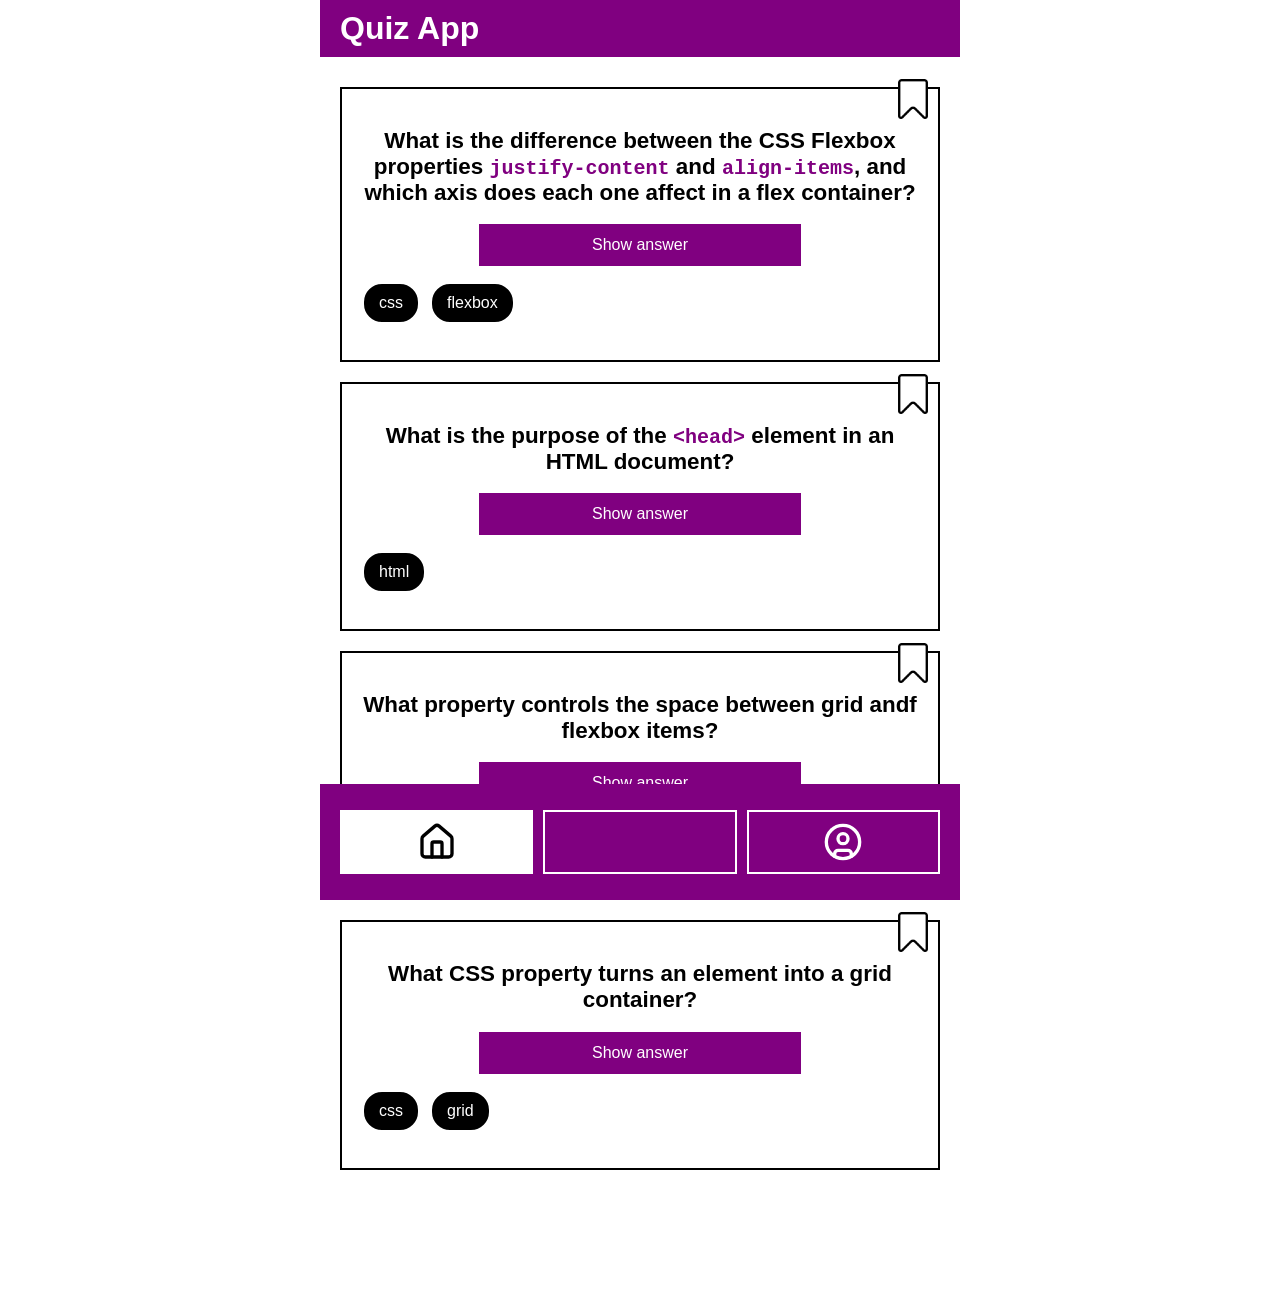
==== index.html @ 061607c3 "added question-card" ====
<!doctype html>
<html lang="en">
  <head>
    <meta charset="UTF-8" />
    <meta name="viewport" content="width=device-width, initial-scale=1.0" />
    <title>Quiz App</title>
    <link rel="stylesheet" href="./css/styles.css" />
  </head>
  <body>
    <header><h1>Quiz App</h1></header>
    <main>
      <section class="question-card">
        <h2 class="question-card__question">
          What is the difference between the CSS Flexbox properties
          <code>justify-content</code> and <code>align-items</code>, and which
          axis does each one affect in a flex container?
        </h2>
        <div class="question-card__answer" hidden>
          <p>
            <code>justify-content</code> aligns flex items along the
            <strong>main axis</strong>.<br /><code>align-items</code> aligns
            flex items along the <strong>cross axis</strong>.
          </p>
        </div>
        <label class="question-card__toggle-answer-label"
          ><span class="question-card-show-label">Show answer</span
          ><span class="question-card-hide-label" hidden>Hide answer</span>
          <input
            class="question-card__toggle-answer-checkbox"
            type="checkbox"
            value="1"
        /></label>

        <label class="question-card__bookmark"
          ><span class="question-card__bookmark-icon"></span>
          <input
            class="question-card__bookmark-checkbox"
            type="checkbox"
            value="1"
        /></label>

        <ul class="question-card__categories">
          <li class="question-card__category">css</li>
          <li class="question-card__category">flexbox</li>
        </ul>
      </section>
      <section class="question-card">
        <h2 class="question-card__question">
          What is the purpose of the <code>&lt;head&gt;</code> element in an
          HTML document?
        </h2>
        <div class="question-card__answer" hidden>
          <p>
            The <code>&lt;head&gt;</code> element contains
            <strong>metadata about the webpage</strong>, such as the page title,
            links to CSS files, character encoding, and other information that
            is <strong>not displayed directly on the page</strong>.
          </p>
        </div>
        <label class="question-card__toggle-answer-label"
          ><span class="question-card-show-label">Show answer</span
          ><span class="question-card-hide-label" hidden>Hide answer</span>
          <input
            class="question-card__toggle-answer-checkbox"
            type="checkbox"
            value="1"
        /></label>

        <label class="question-card__bookmark"
          ><span class="question-card__bookmark-icon"></span>
          <input
            class="question-card__bookmark-checkbox"
            type="checkbox"
            value="1"
        /></label>

        <ul class="question-card__categories">
          <li class="question-card__category">html</li>
        </ul>
      </section>
      <section class="question-card">
        <h2 class="question-card__question">
          What property controls the space between grid andf flexbox items?
        </h2>
        <div class="question-card__answer" hidden>
          <p>
            <code>gap</code> (or <code>row-gap</code> and
            <code>column-gap</code>).
          </p>
        </div>
        <label class="question-card__toggle-answer-label"
          ><span class="question-card-show-label">Show answer</span
          ><span class="question-card-hide-label" hidden>Hide answer</span>
          <input
            class="question-card__toggle-answer-checkbox"
            type="checkbox"
            value="1"
        /></label>

        <label class="question-card__bookmark"
          ><span class="question-card__bookmark-icon"></span>
          <input
            class="question-card__bookmark-checkbox"
            type="checkbox"
            value="1"
        /></label>

        <ul class="question-card__categories">
          <li class="question-card__category">css</li>
          <li class="question-card__category">grid</li>
          <li class="question-card__category">flexbox</li>
        </ul>
      </section>
      <section class="question-card">
        <h2 class="question-card__question">
          What CSS property turns an element into a grid container?
        </h2>
        <div class="question-card__answer" hidden>
          <p>
            <code>display: grid;</code>
          </p>
        </div>
        <label class="question-card__toggle-answer-label"
          ><span class="question-card-show-label">Show answer</span
          ><span class="question-card-hide-label" hidden>Hide answer</span>
          <input
            class="question-card__toggle-answer-checkbox"
            type="checkbox"
            value="1"
        /></label>

        <label class="question-card__bookmark"
          ><span class="question-card__bookmark-icon"></span>
          <input
            class="question-card__bookmark-checkbox"
            type="checkbox"
            value="1"
        /></label>

        <ul class="question-card__categories">
          <li class="question-card__category">css</li>
          <li class="question-card__category">grid</li>
        </ul>
      </section>
    </main>
    <footer>
      <ul class="navbar">
        <li class="navbar__element navbar__element--active">
          <a href="index.html" class="navbar__element-link"
            ><span
              class="navbar__element-icon navbar__element-icon--home"
            ></span
          ></a>
        </li>
        <li class="navbar__element">
          <a href="bookmark.html" class="navbar__element-link"
            ><span
              class="navbar__element-icon navbar__element-icon--bookmark"
            ></span
          ></a>
        </li>
        <li class="navbar__element">
          <a href="profile.html" class="navbar__element-link"
            ><span
              class="navbar__element-icon navbar__element-icon--profile"
            ></span
          ></a>
        </li>
      </ul>
    </footer>
  </body>
</html>
---- css/styles.css ----
@import "./global.css";
@import "./components/navbar.css";
@import "./components/question-card.css";
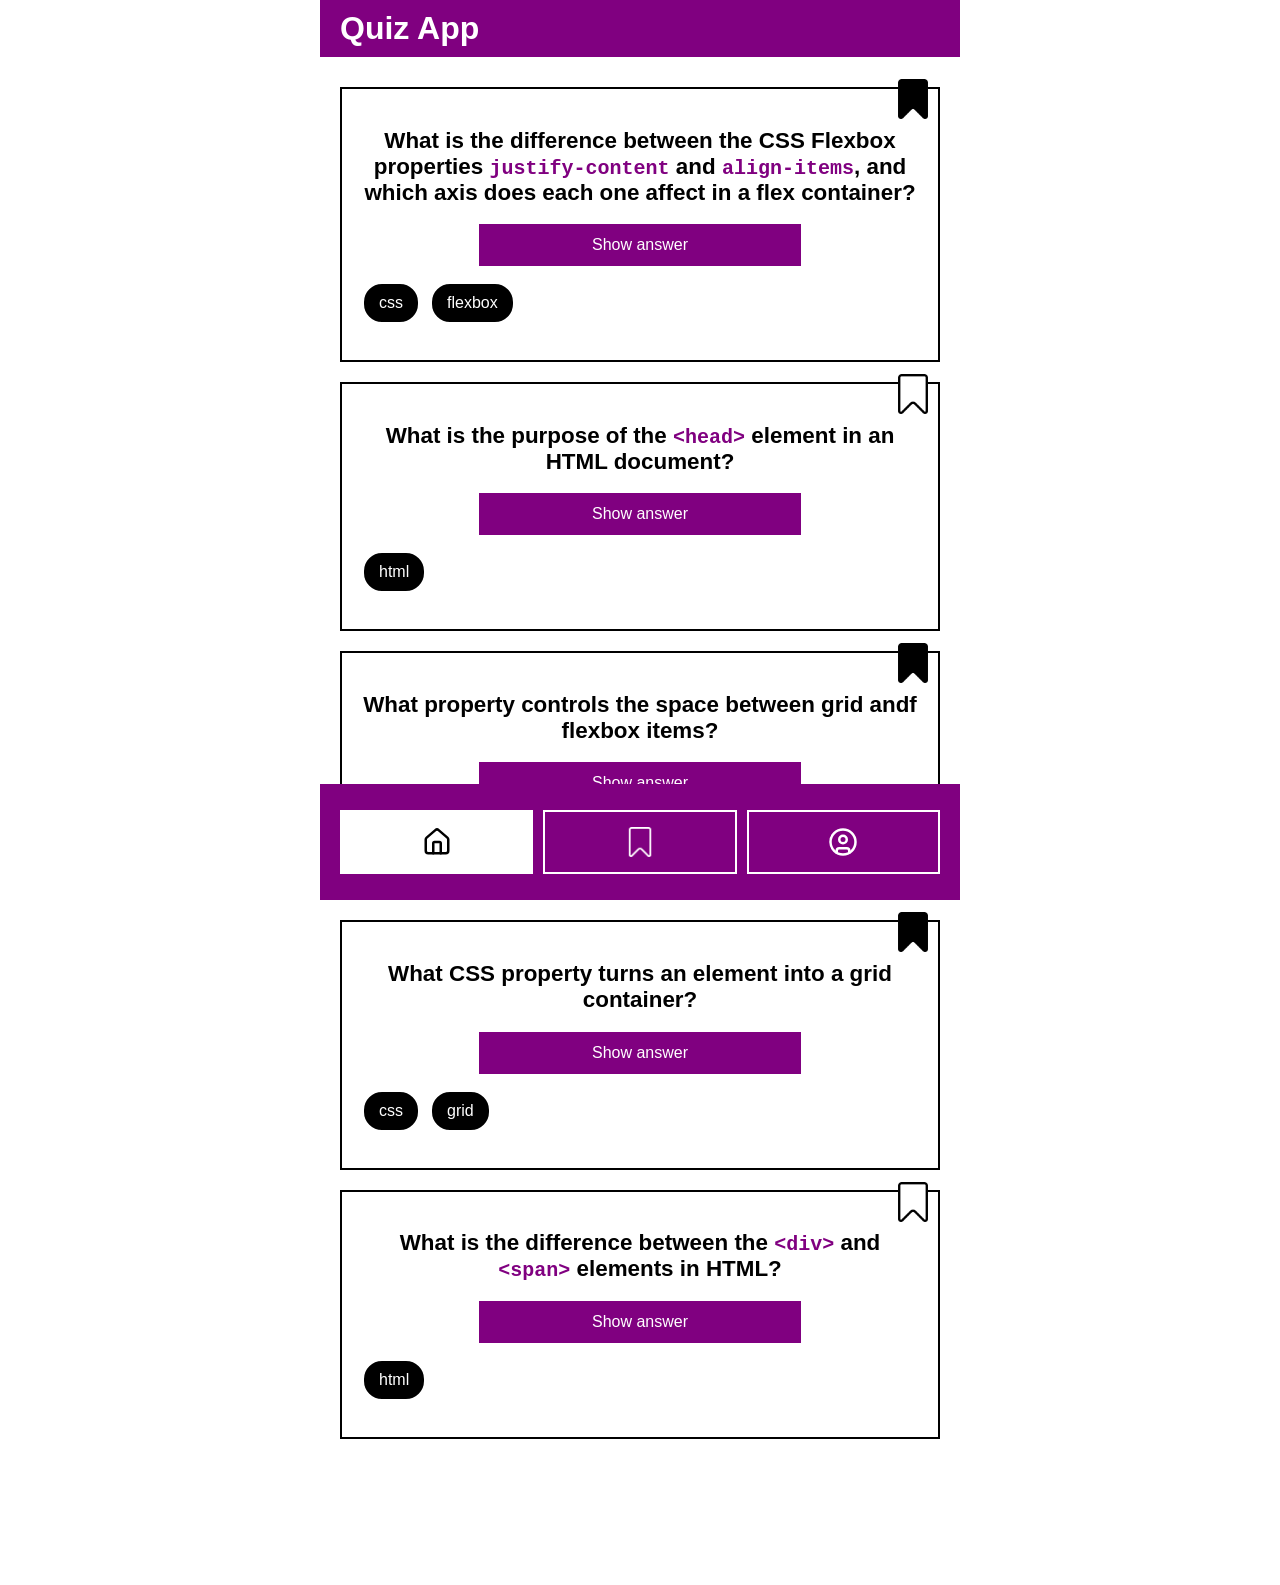
==== commit 74c0e13a: "added bookmarks page" ====
--- a/index.html
+++ b/index.html
@@ -37,6 +37,7 @@
             class="question-card__bookmark-checkbox"
             type="checkbox"
             value="1"
+            checked
         /></label>
 
         <ul class="question-card__categories">
@@ -103,6 +104,7 @@
             class="question-card__bookmark-checkbox"
             type="checkbox"
             value="1"
+            checked
         /></label>
 
         <ul class="question-card__categories">
@@ -135,11 +137,49 @@
             class="question-card__bookmark-checkbox"
             type="checkbox"
             value="1"
-        /></label>
-
+            checked
+        /></label>
         <ul class="question-card__categories">
           <li class="question-card__category">css</li>
           <li class="question-card__category">grid</li>
+        </ul>
+      </section>
+      <section class="question-card">
+        <h2 class="question-card__question">
+          What is the difference between the <code>&lt;div&gt;</code> and
+          <code>&lt;span&gt;</code> elements in HTML?
+        </h2>
+        <div class="question-card__answer" hidden>
+          <ul>
+            <li>
+              <code>&lt;div&gt;</code> is a block-level element. It takes up the
+              full width of the page and starts on a new line.
+            </li>
+            <li>
+              <code>&lt;span&gt;</code> is an inline element. It only takes up
+              as much space as its content and stays in the same line.
+            </li>
+          </ul>
+        </div>
+        <label class="question-card__toggle-answer-label"
+          ><span class="question-card-show-label">Show answer</span
+          ><span class="question-card-hide-label" hidden>Hide answer</span>
+          <input
+            class="question-card__toggle-answer-checkbox"
+            type="checkbox"
+            value="1"
+        /></label>
+
+        <label class="question-card__bookmark"
+          ><span class="question-card__bookmark-icon"></span>
+          <input
+            class="question-card__bookmark-checkbox"
+            type="checkbox"
+            value="1"
+        /></label>
+
+        <ul class="question-card__categories">
+          <li class="question-card__category">html</li>
         </ul>
       </section>
     </main>
@@ -153,9 +193,9 @@
           ></a>
         </li>
         <li class="navbar__element">
-          <a href="bookmark.html" class="navbar__element-link"
+          <a href="bookmarks.html" class="navbar__element-link"
             ><span
-              class="navbar__element-icon navbar__element-icon--bookmark"
+              class="navbar__element-icon navbar__element-icon--bookmarks"
             ></span
           ></a>
         </li>
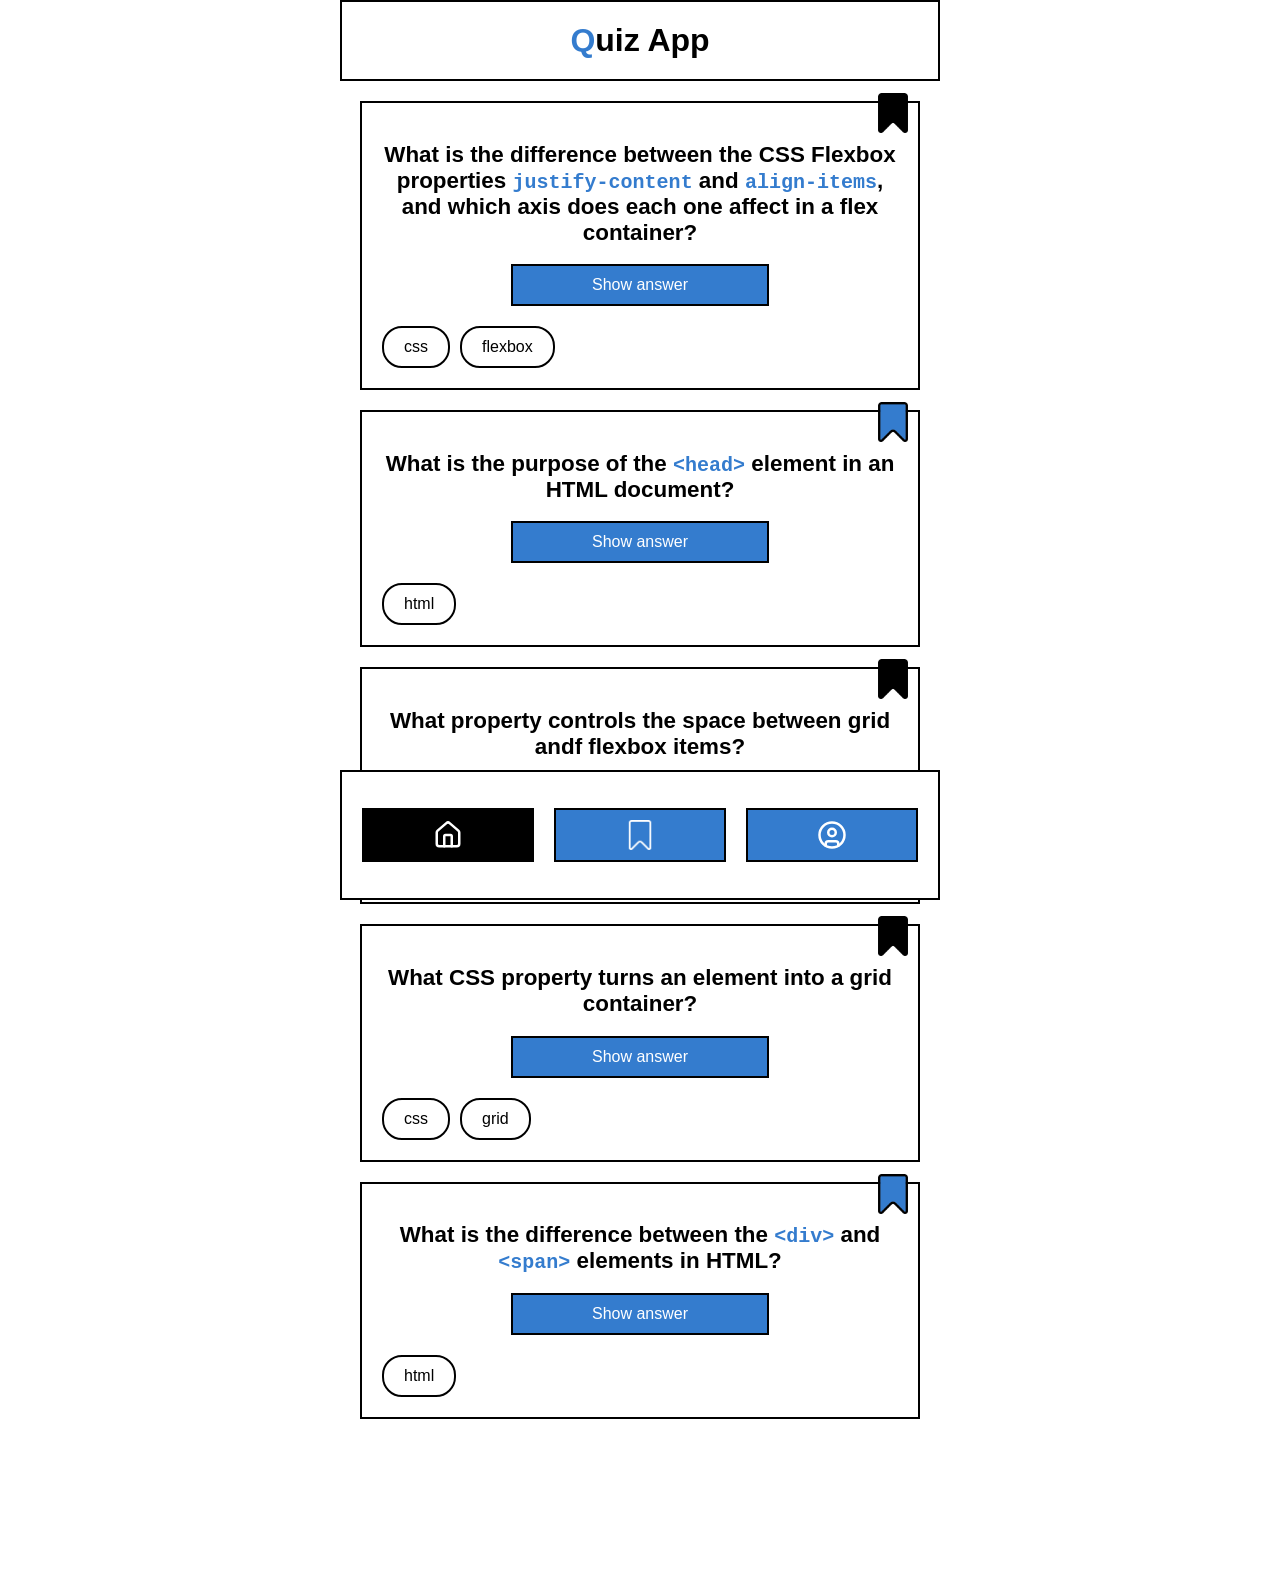
==== commit 5d36a39a: "cleaned up colors and css structure" ====
--- a/index.html
+++ b/index.html
@@ -3,8 +3,10 @@
   <head>
     <meta charset="UTF-8" />
     <meta name="viewport" content="width=device-width, initial-scale=1.0" />
-    <title>Quiz App</title>
+    <meta name="color-scheme" content="dark light" />
+    <title>Home | Quiz App</title>
     <link rel="stylesheet" href="./css/styles.css" />
+    <link rel="icon" href="favicon.svg" sizes="any" type="image/svg+xml" />
   </head>
   <body>
     <header><h1>Quiz App</h1></header>
--- a/css/styles.css
+++ b/css/styles.css
@@ -1,3 +1,4 @@
 @import "./global.css";
 @import "./components/navbar.css";
 @import "./components/question-card.css";
+@import "./components/profile-card.css";
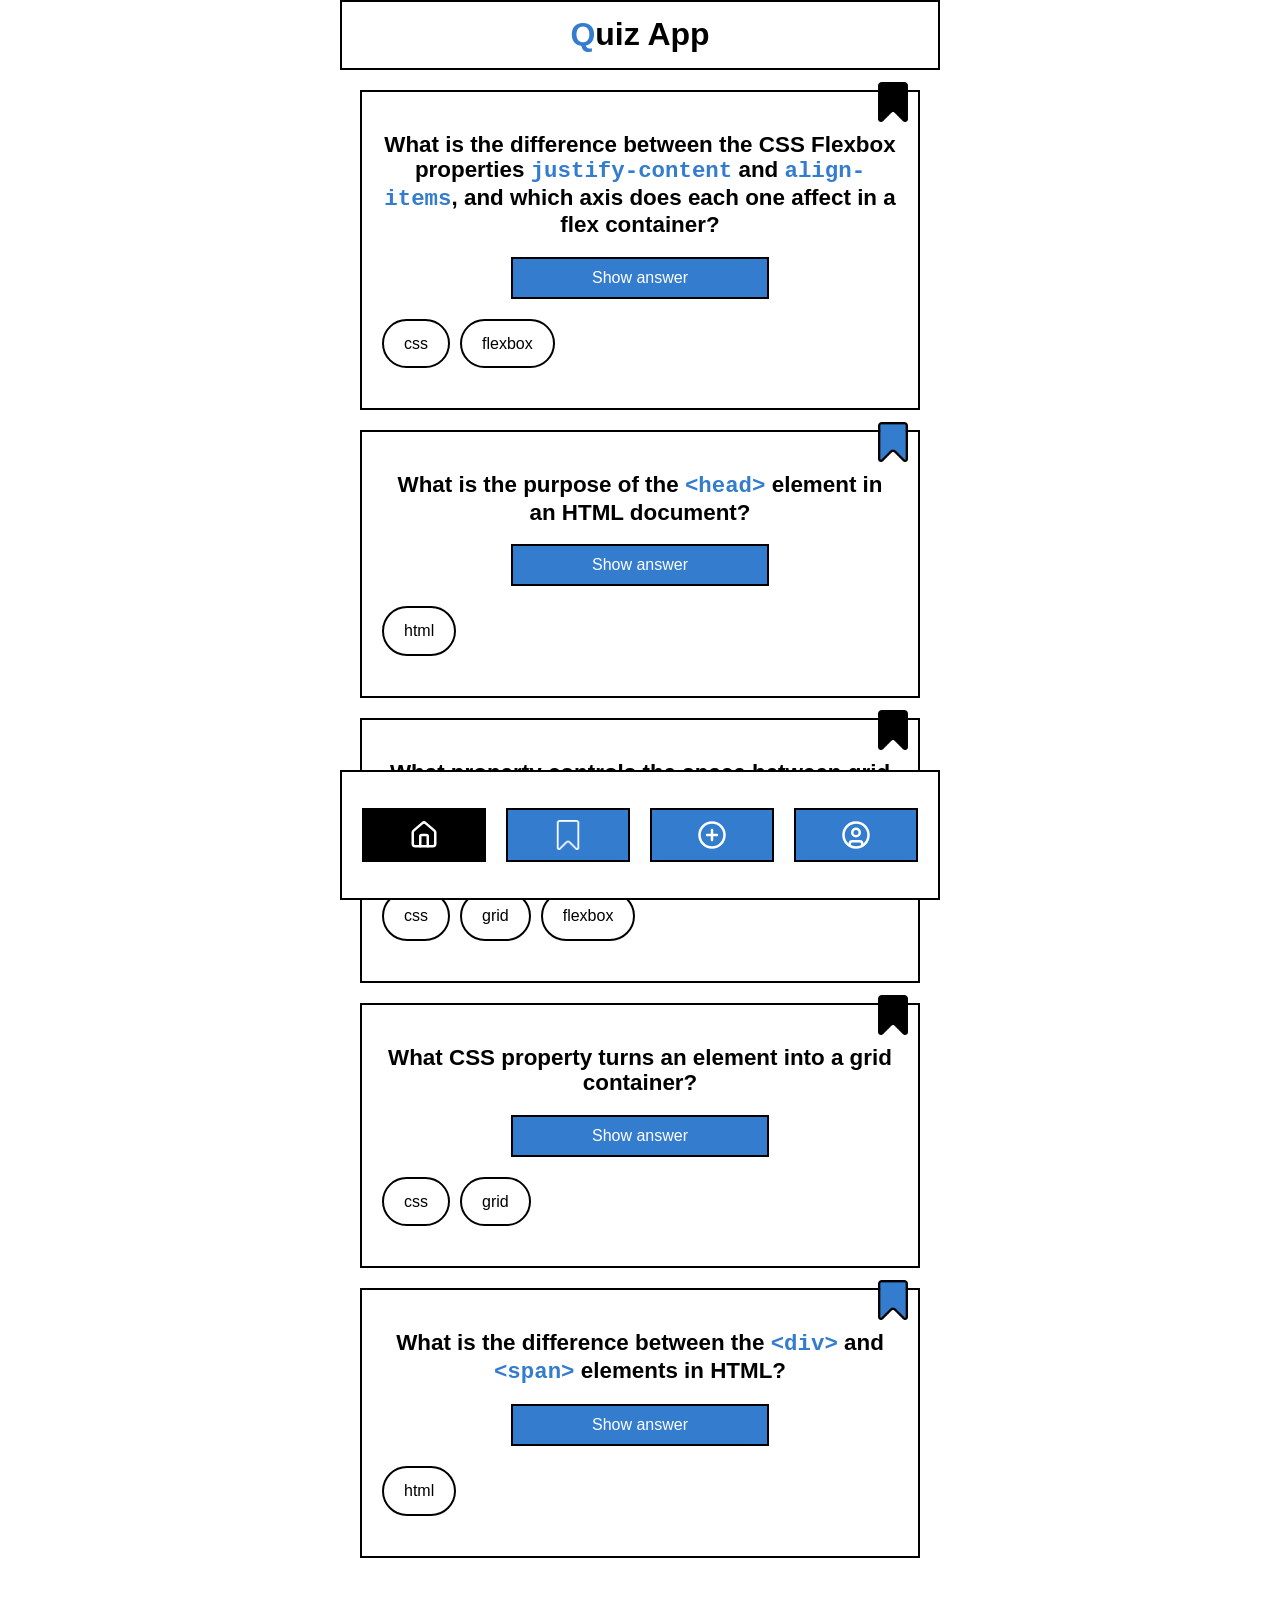
==== commit 80abb0c4: "added js form to add new cards" ====
--- a/index.html
+++ b/index.html
@@ -7,52 +7,62 @@
     <title>Home | Quiz App</title>
     <link rel="stylesheet" href="./css/styles.css" />
     <link rel="icon" href="favicon.svg" sizes="any" type="image/svg+xml" />
+    <script src="./js/main.js" defer></script>
   </head>
   <body>
     <header><h1>Quiz App</h1></header>
     <main>
-      <section class="question-card">
-        <h2 class="question-card__question">
+      <section
+        class="question-card question-card--answer-hidden question-card--bookmarked"
+        tabindex="0"
+        aria-label="Question"
+        data-js="question-card"
+      >
+        <h2 class="question-card__question" id="q1h2">
           What is the difference between the CSS Flexbox properties
           <code>justify-content</code> and <code>align-items</code>, and which
           axis does each one affect in a flex container?
         </h2>
-        <div class="question-card__answer" hidden>
+        <div class="question-card__answer" data-js="question-card__answer">
           <p>
             <code>justify-content</code> aligns flex items along the
             <strong>main axis</strong>.<br /><code>align-items</code> aligns
             flex items along the <strong>cross axis</strong>.
           </p>
         </div>
-        <label class="question-card__toggle-answer-label"
-          ><span class="question-card-show-label">Show answer</span
-          ><span class="question-card-hide-label" hidden>Hide answer</span>
-          <input
-            class="question-card__toggle-answer-checkbox"
-            type="checkbox"
-            value="1"
-        /></label>
-
-        <label class="question-card__bookmark"
-          ><span class="question-card__bookmark-icon"></span>
-          <input
-            class="question-card__bookmark-checkbox"
-            type="checkbox"
-            value="1"
-            checked
-        /></label>
+        <button
+          type="button"
+          class="question-card__toggle-answer-button"
+          data-js="question-card__toggle-answer-button"
+        >
+          <span class="question-card__answer-show-text">Show answer</span
+          ><span class="question-card__answer-hide-text">Hide answer</span>
+        </button>
+
+        <button
+          type="button"
+          class="question-card__bookmark"
+          data-js="question-card__bookmark"
+        >
+          <span class="question-card__bookmark-icon"></span>
+        </button>
 
         <ul class="question-card__categories">
           <li class="question-card__category">css</li>
           <li class="question-card__category">flexbox</li>
         </ul>
       </section>
-      <section class="question-card">
+      <section
+        class="question-card question-card--answer-hidden"
+        tabindex="0"
+        aria-label="Question"
+        data-js="question-card"
+      >
         <h2 class="question-card__question">
           What is the purpose of the <code>&lt;head&gt;</code> element in an
           HTML document?
         </h2>
-        <div class="question-card__answer" hidden>
+        <div class="question-card__answer" data-js="question-card__answer">
           <p>
             The <code>&lt;head&gt;</code> element contains
             <strong>metadata about the webpage</strong>, such as the page title,
@@ -60,54 +70,58 @@
             is <strong>not displayed directly on the page</strong>.
           </p>
         </div>
-        <label class="question-card__toggle-answer-label"
-          ><span class="question-card-show-label">Show answer</span
-          ><span class="question-card-hide-label" hidden>Hide answer</span>
-          <input
-            class="question-card__toggle-answer-checkbox"
-            type="checkbox"
-            value="1"
-        /></label>
-
-        <label class="question-card__bookmark"
-          ><span class="question-card__bookmark-icon"></span>
-          <input
-            class="question-card__bookmark-checkbox"
-            type="checkbox"
-            value="1"
-        /></label>
+        <button
+          type="button"
+          class="question-card__toggle-answer-button"
+          data-js="question-card__toggle-answer-button"
+        >
+          <span class="question-card__answer-show-text">Show answer</span
+          ><span class="question-card__answer-hide-text">Hide answer</span>
+        </button>
+
+        <button
+          type="button"
+          class="question-card__bookmark"
+          data-js="question-card__bookmark"
+        >
+          <span class="question-card__bookmark-icon"></span>
+        </button>
 
         <ul class="question-card__categories">
           <li class="question-card__category">html</li>
         </ul>
       </section>
-      <section class="question-card">
+      <section
+        class="question-card question-card--answer-hidden question-card--bookmarked"
+        tabindex="0"
+        aria-label="Question"
+        data-js="question-card"
+      >
         <h2 class="question-card__question">
           What property controls the space between grid andf flexbox items?
         </h2>
-        <div class="question-card__answer" hidden>
+        <div class="question-card__answer" data-js="question-card__answer">
           <p>
             <code>gap</code> (or <code>row-gap</code> and
             <code>column-gap</code>).
           </p>
         </div>
-        <label class="question-card__toggle-answer-label"
-          ><span class="question-card-show-label">Show answer</span
-          ><span class="question-card-hide-label" hidden>Hide answer</span>
-          <input
-            class="question-card__toggle-answer-checkbox"
-            type="checkbox"
-            value="1"
-        /></label>
-
-        <label class="question-card__bookmark"
-          ><span class="question-card__bookmark-icon"></span>
-          <input
-            class="question-card__bookmark-checkbox"
-            type="checkbox"
-            value="1"
-            checked
-        /></label>
+        <button
+          type="button"
+          class="question-card__toggle-answer-button"
+          data-js="question-card__toggle-answer-button"
+        >
+          <span class="question-card__answer-show-text">Show answer</span
+          ><span class="question-card__answer-hide-text">Hide answer</span>
+        </button>
+
+        <button
+          type="button"
+          class="question-card__bookmark"
+          data-js="question-card__bookmark"
+        >
+          <span class="question-card__bookmark-icon"></span>
+        </button>
 
         <ul class="question-card__categories">
           <li class="question-card__category">css</li>
@@ -115,43 +129,52 @@
           <li class="question-card__category">flexbox</li>
         </ul>
       </section>
-      <section class="question-card">
+      <section
+        class="question-card question-card--answer-hidden question-card--bookmarked"
+        tabindex="0"
+        aria-label="Question"
+        data-js="question-card"
+      >
         <h2 class="question-card__question">
           What CSS property turns an element into a grid container?
         </h2>
-        <div class="question-card__answer" hidden>
+        <div class="question-card__answer" data-js="question-card__answer">
           <p>
             <code>display: grid;</code>
           </p>
         </div>
-        <label class="question-card__toggle-answer-label"
-          ><span class="question-card-show-label">Show answer</span
-          ><span class="question-card-hide-label" hidden>Hide answer</span>
-          <input
-            class="question-card__toggle-answer-checkbox"
-            type="checkbox"
-            value="1"
-        /></label>
-
-        <label class="question-card__bookmark"
-          ><span class="question-card__bookmark-icon"></span>
-          <input
-            class="question-card__bookmark-checkbox"
-            type="checkbox"
-            value="1"
-            checked
-        /></label>
+        <button
+          type="button"
+          class="question-card__toggle-answer-button"
+          data-js="question-card__toggle-answer-button"
+        >
+          <span class="question-card__answer-show-text">Show answer</span
+          ><span class="question-card__answer-hide-text">Hide answer</span>
+        </button>
+
+        <button
+          type="button"
+          class="question-card__bookmark"
+          data-js="question-card__bookmark"
+        >
+          <span class="question-card__bookmark-icon"></span>
+        </button>
         <ul class="question-card__categories">
           <li class="question-card__category">css</li>
           <li class="question-card__category">grid</li>
         </ul>
       </section>
-      <section class="question-card">
+      <section
+        class="question-card question-card--answer-hidden"
+        tabindex="0"
+        aria-label="Question"
+        data-js="question-card"
+      >
         <h2 class="question-card__question">
           What is the difference between the <code>&lt;div&gt;</code> and
           <code>&lt;span&gt;</code> elements in HTML?
         </h2>
-        <div class="question-card__answer" hidden>
+        <div class="question-card__answer" data-js="question-card__answer">
           <ul>
             <li>
               <code>&lt;div&gt;</code> is a block-level element. It takes up the
@@ -163,22 +186,22 @@
             </li>
           </ul>
         </div>
-        <label class="question-card__toggle-answer-label"
-          ><span class="question-card-show-label">Show answer</span
-          ><span class="question-card-hide-label" hidden>Hide answer</span>
-          <input
-            class="question-card__toggle-answer-checkbox"
-            type="checkbox"
-            value="1"
-        /></label>
-
-        <label class="question-card__bookmark"
-          ><span class="question-card__bookmark-icon"></span>
-          <input
-            class="question-card__bookmark-checkbox"
-            type="checkbox"
-            value="1"
-        /></label>
+        <button
+          type="button"
+          class="question-card__toggle-answer-button"
+          data-js="question-card__toggle-answer-button"
+        >
+          <span class="question-card__answer-show-text">Show answer</span
+          ><span class="question-card__answer-hide-text">Hide answer</span>
+        </button>
+
+        <button
+          type="button"
+          class="question-card__bookmark"
+          data-js="question-card__bookmark"
+        >
+          <span class="question-card__bookmark-icon"></span>
+        </button>
 
         <ul class="question-card__categories">
           <li class="question-card__category">html</li>
@@ -186,23 +209,50 @@
       </section>
     </main>
     <footer>
-      <ul class="navbar">
-        <li class="navbar__element navbar__element--active">
-          <a href="index.html" class="navbar__element-link"
+      <ul class="navbar" role="tablist">
+        <li class="navbar__element navbar__element--active" role="presentation">
+          <a
+            href="index.html"
+            class="navbar__element-link"
+            role="menuitem"
+            aria-label="go to Home page"
+            role="tab"
             ><span
               class="navbar__element-icon navbar__element-icon--home"
             ></span
           ></a>
         </li>
-        <li class="navbar__element">
-          <a href="bookmarks.html" class="navbar__element-link"
+        <li class="navbar__element" role="presentation">
+          <a
+            href="bookmarks.html"
+            class="navbar__element-link"
+            role="menuitem"
+            aria-label="go to Bookmarks page"
+            role="tab"
             ><span
               class="navbar__element-icon navbar__element-icon--bookmarks"
             ></span
           ></a>
         </li>
-        <li class="navbar__element">
-          <a href="profile.html" class="navbar__element-link"
+        <li class="navbar__element" role="presentation">
+          <a
+            href="form.html"
+            class="navbar__element-link"
+            role="menuitem"
+            aria-label="go to Add new Card page"
+            role="tab"
+            ><span
+              class="navbar__element-icon navbar__element-icon--new-card"
+            ></span
+          ></a>
+        </li>
+        <li class="navbar__element" role="presentation">
+          <a
+            href="profile.html"
+            class="navbar__element-link"
+            role="menuitem"
+            aria-label="go to Profile page"
+            role="tab"
             ><span
               class="navbar__element-icon navbar__element-icon--profile"
             ></span
--- a/css/styles.css
+++ b/css/styles.css
@@ -2,3 +2,4 @@
 @import "./components/navbar.css";
 @import "./components/question-card.css";
 @import "./components/profile-card.css";
+@import "./components/new-card.css";
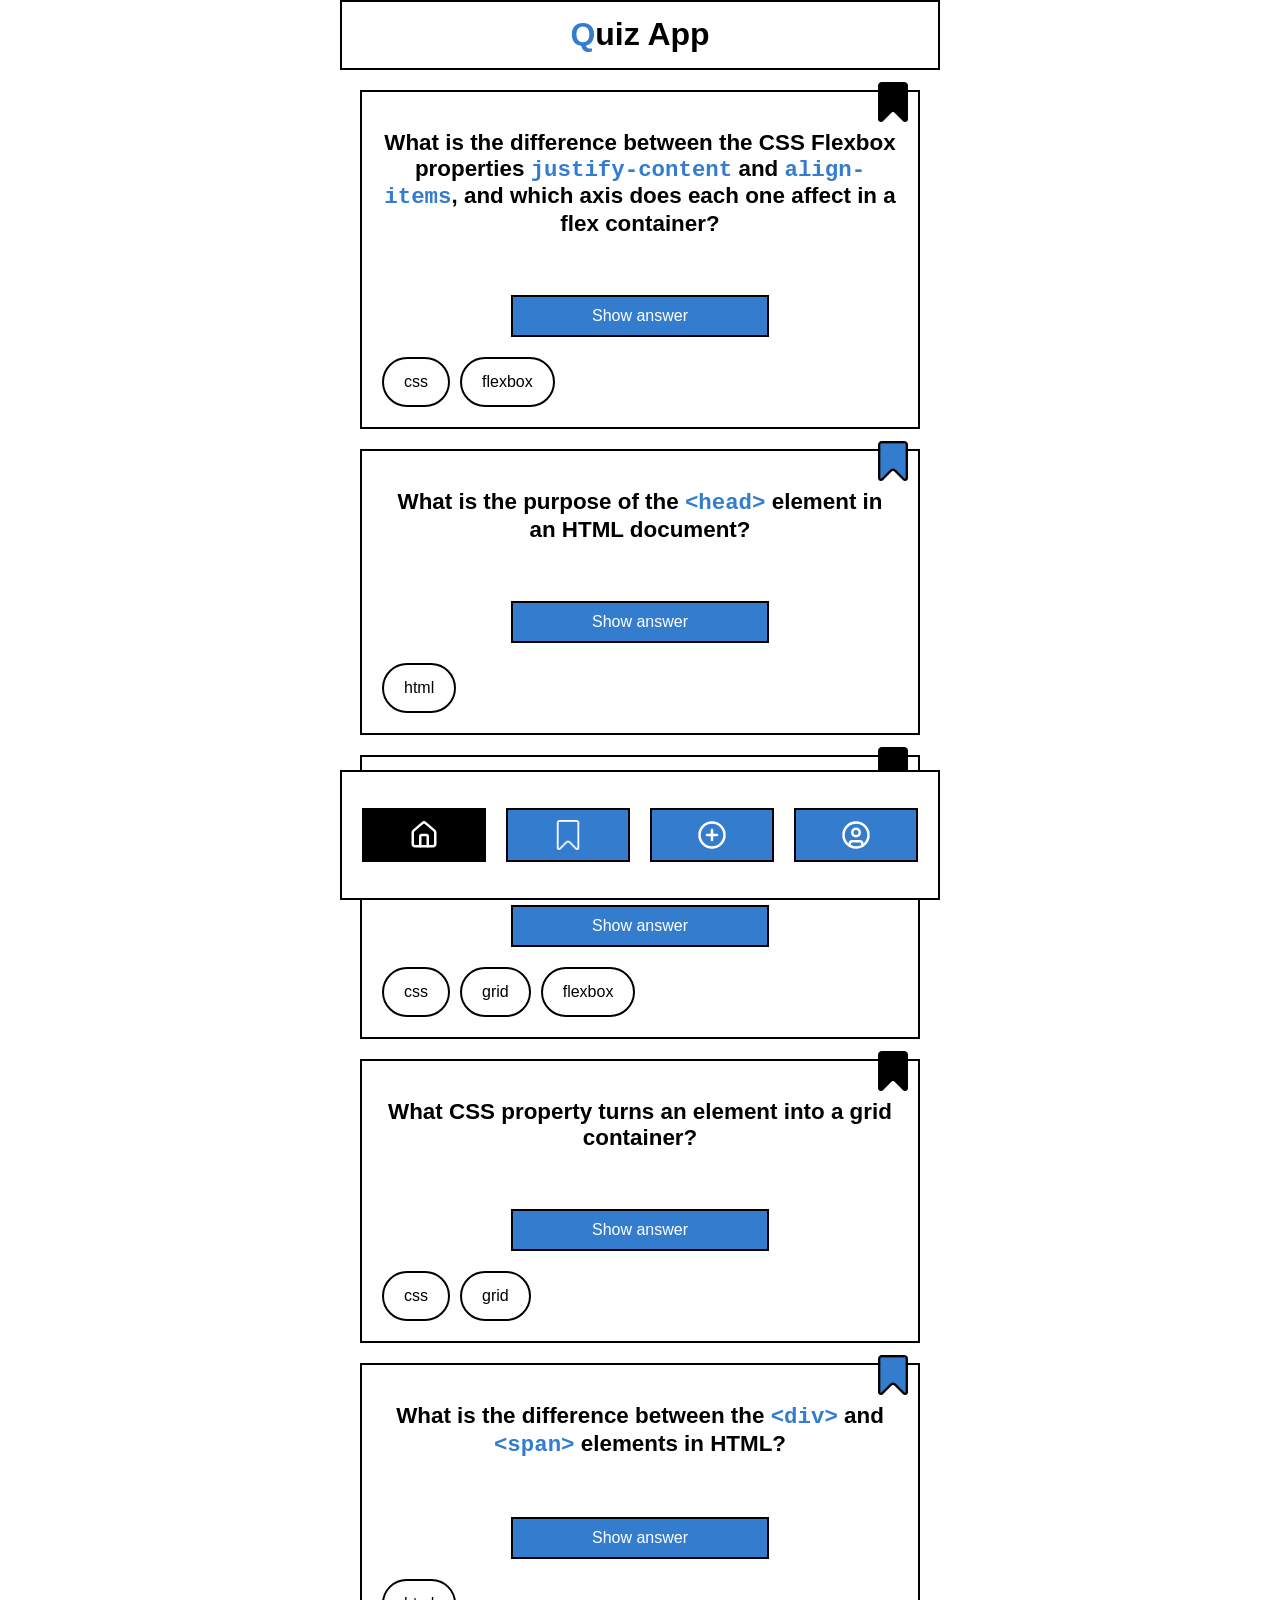
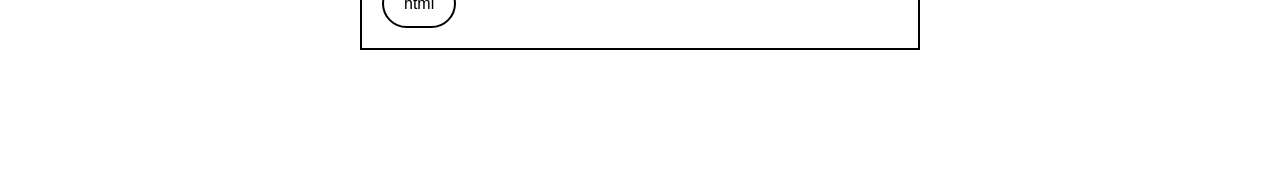
==== commit 1b577fed: "added form field counter and the bonus challenges" ====
--- a/index.html
+++ b/index.html
@@ -20,30 +20,25 @@
       >
         <h2 class="question-card__question" id="q1h2">
           What is the difference between the CSS Flexbox properties
-          <code>justify-content</code> and <code>align-items</code>, and which
-          axis does each one affect in a flex container?
+          <code>justify-content</code> and <code>align-items</code>, and which axis does each one affect in a flex
+          container?
         </h2>
         <div class="question-card__answer" data-js="question-card__answer">
-          <p>
-            <code>justify-content</code> aligns flex items along the
-            <strong>main axis</strong>.<br /><code>align-items</code> aligns
-            flex items along the <strong>cross axis</strong>.
-          </p>
-        </div>
-        <button
-          type="button"
-          class="question-card__toggle-answer-button"
-          data-js="question-card__toggle-answer-button"
-        >
-          <span class="question-card__answer-show-text">Show answer</span
-          ><span class="question-card__answer-hide-text">Hide answer</span>
-        </button>
-
-        <button
-          type="button"
-          class="question-card__bookmark"
-          data-js="question-card__bookmark"
-        >
+          <div>
+            <p>
+              <code>justify-content</code> aligns flex items along the <strong>main axis</strong>.<br /><code
+                >align-items</code
+              >
+              aligns flex items along the <strong>cross axis</strong>.
+            </p>
+          </div>
+        </div>
+        <button type="button" class="question-card__toggle-answer-button" data-js="question-card__toggle-answer-button">
+          <span class="question-card__answer-show-text">Show answer</span
+          ><span class="question-card__answer-hide-text">Hide answer</span>
+        </button>
+
+        <button type="button" class="question-card__bookmark" data-js="question-card__bookmark">
           <span class="question-card__bookmark-icon"></span>
         </button>
 
@@ -59,31 +54,23 @@
         data-js="question-card"
       >
         <h2 class="question-card__question">
-          What is the purpose of the <code>&lt;head&gt;</code> element in an
-          HTML document?
+          What is the purpose of the <code>&lt;head&gt;</code> element in an HTML document?
         </h2>
         <div class="question-card__answer" data-js="question-card__answer">
-          <p>
-            The <code>&lt;head&gt;</code> element contains
-            <strong>metadata about the webpage</strong>, such as the page title,
-            links to CSS files, character encoding, and other information that
-            is <strong>not displayed directly on the page</strong>.
-          </p>
-        </div>
-        <button
-          type="button"
-          class="question-card__toggle-answer-button"
-          data-js="question-card__toggle-answer-button"
-        >
-          <span class="question-card__answer-show-text">Show answer</span
-          ><span class="question-card__answer-hide-text">Hide answer</span>
-        </button>
-
-        <button
-          type="button"
-          class="question-card__bookmark"
-          data-js="question-card__bookmark"
-        >
+          <div>
+            <p>
+              The <code>&lt;head&gt;</code> element contains <strong>metadata about the webpage</strong>, such as the
+              page title, links to CSS files, character encoding, and other information that is
+              <strong>not displayed directly on the page</strong>.
+            </p>
+          </div>
+        </div>
+        <button type="button" class="question-card__toggle-answer-button" data-js="question-card__toggle-answer-button">
+          <span class="question-card__answer-show-text">Show answer</span
+          ><span class="question-card__answer-hide-text">Hide answer</span>
+        </button>
+
+        <button type="button" class="question-card__bookmark" data-js="question-card__bookmark">
           <span class="question-card__bookmark-icon"></span>
         </button>
 
@@ -97,29 +84,18 @@
         aria-label="Question"
         data-js="question-card"
       >
-        <h2 class="question-card__question">
-          What property controls the space between grid andf flexbox items?
-        </h2>
-        <div class="question-card__answer" data-js="question-card__answer">
-          <p>
-            <code>gap</code> (or <code>row-gap</code> and
-            <code>column-gap</code>).
-          </p>
-        </div>
-        <button
-          type="button"
-          class="question-card__toggle-answer-button"
-          data-js="question-card__toggle-answer-button"
-        >
-          <span class="question-card__answer-show-text">Show answer</span
-          ><span class="question-card__answer-hide-text">Hide answer</span>
-        </button>
-
-        <button
-          type="button"
-          class="question-card__bookmark"
-          data-js="question-card__bookmark"
-        >
+        <h2 class="question-card__question">What property controls the space between grid andf flexbox items?</h2>
+        <div class="question-card__answer" data-js="question-card__answer">
+          <div>
+            <p><code>gap</code> (or <code>row-gap</code> and <code>column-gap</code>).</p>
+          </div>
+        </div>
+        <button type="button" class="question-card__toggle-answer-button" data-js="question-card__toggle-answer-button">
+          <span class="question-card__answer-show-text">Show answer</span
+          ><span class="question-card__answer-hide-text">Hide answer</span>
+        </button>
+
+        <button type="button" class="question-card__bookmark" data-js="question-card__bookmark">
           <span class="question-card__bookmark-icon"></span>
         </button>
 
@@ -135,28 +111,20 @@
         aria-label="Question"
         data-js="question-card"
       >
-        <h2 class="question-card__question">
-          What CSS property turns an element into a grid container?
-        </h2>
-        <div class="question-card__answer" data-js="question-card__answer">
-          <p>
-            <code>display: grid;</code>
-          </p>
-        </div>
-        <button
-          type="button"
-          class="question-card__toggle-answer-button"
-          data-js="question-card__toggle-answer-button"
-        >
-          <span class="question-card__answer-show-text">Show answer</span
-          ><span class="question-card__answer-hide-text">Hide answer</span>
-        </button>
-
-        <button
-          type="button"
-          class="question-card__bookmark"
-          data-js="question-card__bookmark"
-        >
+        <h2 class="question-card__question">What CSS property turns an element into a grid container?</h2>
+        <div class="question-card__answer" data-js="question-card__answer">
+          <div>
+            <p>
+              <code>display: grid;</code>
+            </p>
+          </div>
+        </div>
+        <button type="button" class="question-card__toggle-answer-button" data-js="question-card__toggle-answer-button">
+          <span class="question-card__answer-show-text">Show answer</span
+          ><span class="question-card__answer-hide-text">Hide answer</span>
+        </button>
+
+        <button type="button" class="question-card__bookmark" data-js="question-card__bookmark">
           <span class="question-card__bookmark-icon"></span>
         </button>
         <ul class="question-card__categories">
@@ -171,35 +139,28 @@
         data-js="question-card"
       >
         <h2 class="question-card__question">
-          What is the difference between the <code>&lt;div&gt;</code> and
-          <code>&lt;span&gt;</code> elements in HTML?
+          What is the difference between the <code>&lt;div&gt;</code> and <code>&lt;span&gt;</code> elements in HTML?
         </h2>
         <div class="question-card__answer" data-js="question-card__answer">
-          <ul>
-            <li>
-              <code>&lt;div&gt;</code> is a block-level element. It takes up the
-              full width of the page and starts on a new line.
-            </li>
-            <li>
-              <code>&lt;span&gt;</code> is an inline element. It only takes up
-              as much space as its content and stays in the same line.
-            </li>
-          </ul>
-        </div>
-        <button
-          type="button"
-          class="question-card__toggle-answer-button"
-          data-js="question-card__toggle-answer-button"
-        >
-          <span class="question-card__answer-show-text">Show answer</span
-          ><span class="question-card__answer-hide-text">Hide answer</span>
-        </button>
-
-        <button
-          type="button"
-          class="question-card__bookmark"
-          data-js="question-card__bookmark"
-        >
+          <div>
+            <ul>
+              <li>
+                <code>&lt;div&gt;</code> is a block-level element. It takes up the full width of the page and starts on
+                a new line.
+              </li>
+              <li>
+                <code>&lt;span&gt;</code> is an inline element. It only takes up as much space as its content and stays
+                in the same line.
+              </li>
+            </ul>
+          </div>
+        </div>
+        <button type="button" class="question-card__toggle-answer-button" data-js="question-card__toggle-answer-button">
+          <span class="question-card__answer-show-text">Show answer</span
+          ><span class="question-card__answer-hide-text">Hide answer</span>
+        </button>
+
+        <button type="button" class="question-card__bookmark" data-js="question-card__bookmark">
           <span class="question-card__bookmark-icon"></span>
         </button>
 
@@ -211,15 +172,8 @@
     <footer>
       <ul class="navbar" role="tablist">
         <li class="navbar__element navbar__element--active" role="presentation">
-          <a
-            href="index.html"
-            class="navbar__element-link"
-            role="menuitem"
-            aria-label="go to Home page"
-            role="tab"
-            ><span
-              class="navbar__element-icon navbar__element-icon--home"
-            ></span
+          <a href="index.html" class="navbar__element-link" role="menuitem" aria-label="go to Home page" role="tab"
+            ><span class="navbar__element-icon navbar__element-icon--home"></span
           ></a>
         </li>
         <li class="navbar__element" role="presentation">
@@ -229,9 +183,7 @@
             role="menuitem"
             aria-label="go to Bookmarks page"
             role="tab"
-            ><span
-              class="navbar__element-icon navbar__element-icon--bookmarks"
-            ></span
+            ><span class="navbar__element-icon navbar__element-icon--bookmarks"></span
           ></a>
         </li>
         <li class="navbar__element" role="presentation">
@@ -241,21 +193,12 @@
             role="menuitem"
             aria-label="go to Add new Card page"
             role="tab"
-            ><span
-              class="navbar__element-icon navbar__element-icon--new-card"
-            ></span
+            ><span class="navbar__element-icon navbar__element-icon--new-card"></span
           ></a>
         </li>
         <li class="navbar__element" role="presentation">
-          <a
-            href="profile.html"
-            class="navbar__element-link"
-            role="menuitem"
-            aria-label="go to Profile page"
-            role="tab"
-            ><span
-              class="navbar__element-icon navbar__element-icon--profile"
-            ></span
+          <a href="profile.html" class="navbar__element-link" role="menuitem" aria-label="go to Profile page" role="tab"
+            ><span class="navbar__element-icon navbar__element-icon--profile"></span
           ></a>
         </li>
       </ul>
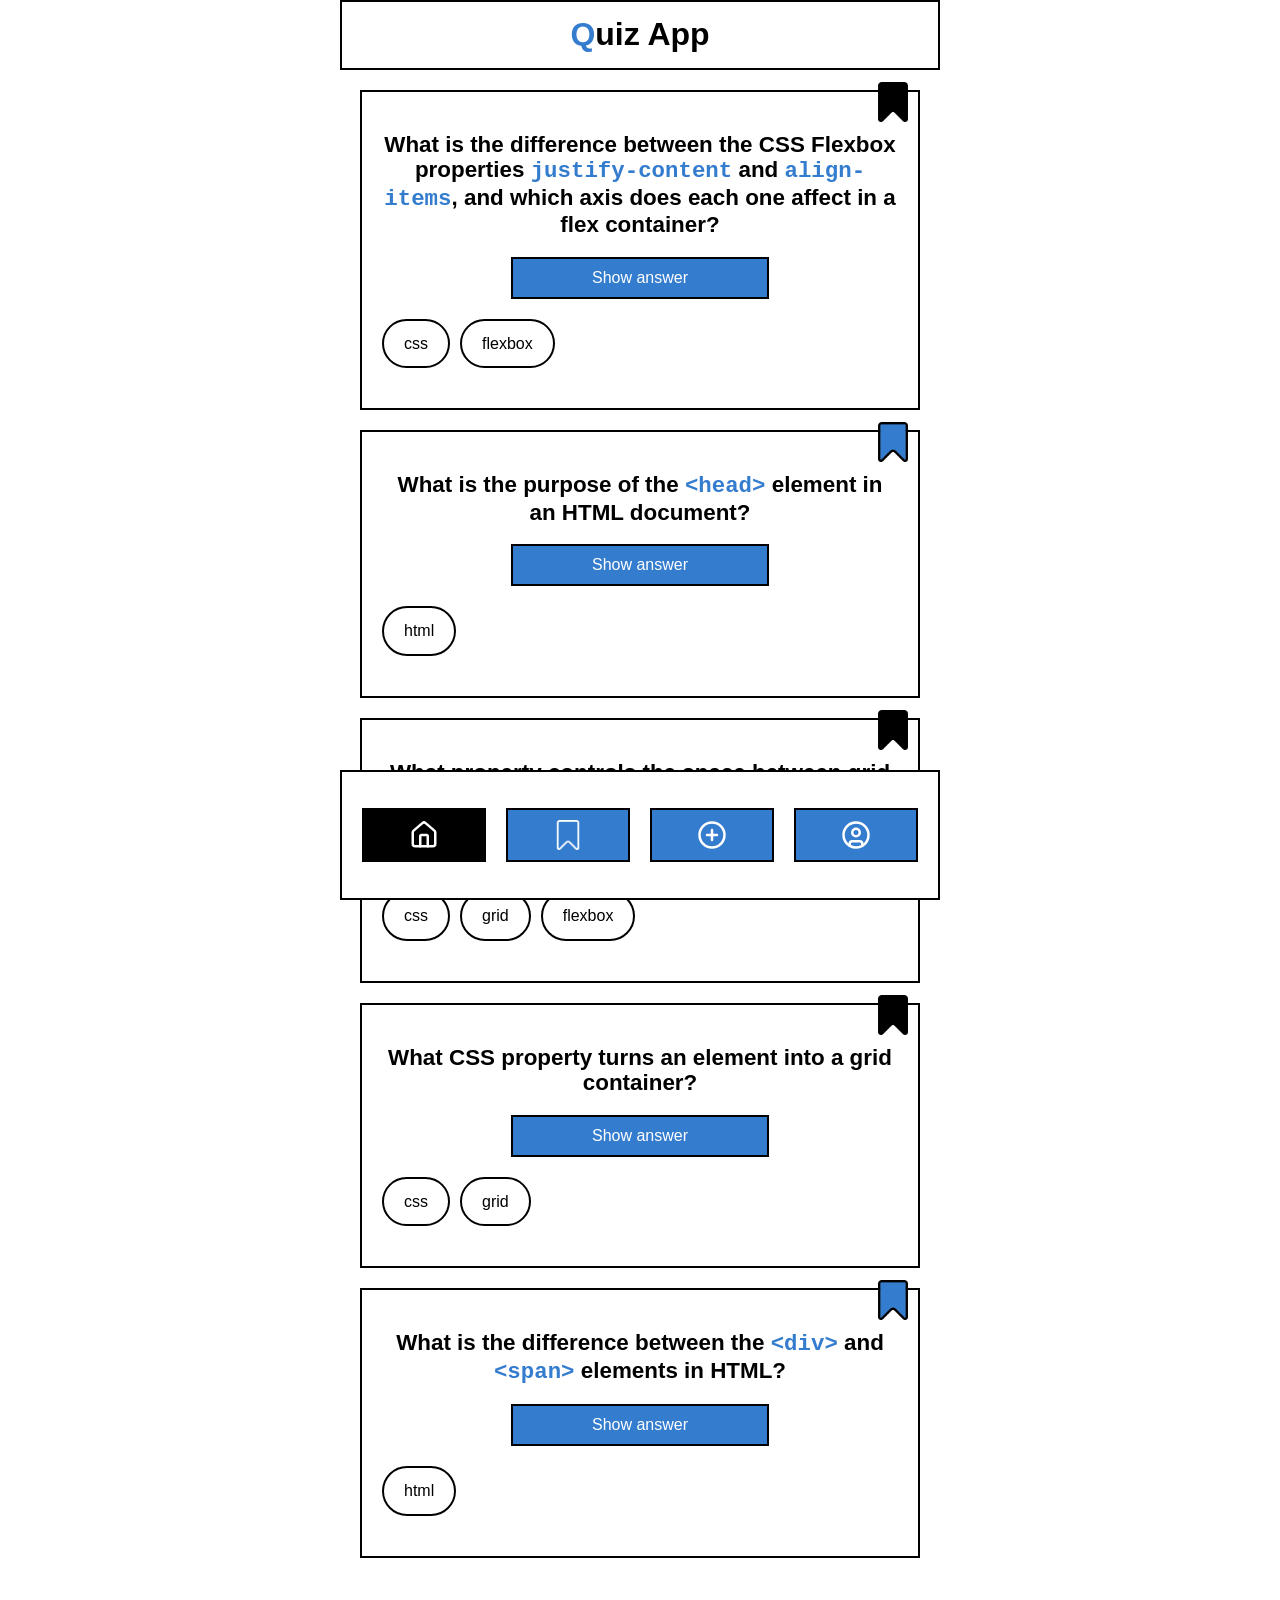
==== commit 83938c81: "cleaned up code" ====
--- a/index.html
+++ b/index.html
@@ -10,7 +10,9 @@
     <script src="./js/main.js" defer></script>
   </head>
   <body>
-    <header><h1>Quiz App</h1></header>
+    <header>
+      <h1><span class="easter-egg">Q</span>uiz App</h1>
+    </header>
     <main>
       <section
         class="question-card question-card--answer-hidden question-card--bookmarked"
@@ -18,34 +20,40 @@
         aria-label="Question"
         data-js="question-card"
       >
-        <h2 class="question-card__question" id="q1h2">
-          What is the difference between the CSS Flexbox properties
-          <code>justify-content</code> and <code>align-items</code>, and which axis does each one affect in a flex
-          container?
-        </h2>
-        <div class="question-card__answer" data-js="question-card__answer">
-          <div>
-            <p>
-              <code>justify-content</code> aligns flex items along the <strong>main axis</strong>.<br /><code
-                >align-items</code
-              >
-              aligns flex items along the <strong>cross axis</strong>.
-            </p>
-          </div>
-        </div>
-        <button type="button" class="question-card__toggle-answer-button" data-js="question-card__toggle-answer-button">
-          <span class="question-card__answer-show-text">Show answer</span
-          ><span class="question-card__answer-hide-text">Hide answer</span>
-        </button>
-
-        <button type="button" class="question-card__bookmark" data-js="question-card__bookmark">
-          <span class="question-card__bookmark-icon"></span>
-        </button>
-
-        <ul class="question-card__categories">
-          <li class="question-card__category">css</li>
-          <li class="question-card__category">flexbox</li>
-        </ul>
+        <div>
+          <h2 class="question-card__question" id="q1h2">
+            What is the difference between the CSS Flexbox properties
+            <code>justify-content</code> and <code>align-items</code>, and which axis does each one affect in a flex
+            container?
+          </h2>
+          <div class="question-card__answer" data-js="question-card__answer">
+            <div>
+              <p>
+                <code>justify-content</code> aligns flex items along the <strong>main axis</strong>.<br /><code
+                  >align-items</code
+                >
+                aligns flex items along the <strong>cross axis</strong>.
+              </p>
+            </div>
+          </div>
+          <button
+            type="button"
+            class="question-card__toggle-answer-button"
+            data-js="question-card__toggle-answer-button"
+          >
+            <span class="question-card__answer-show-text">Show answer</span
+            ><span class="question-card__answer-hide-text">Hide answer</span>
+          </button>
+
+          <button type="button" class="question-card__bookmark" data-js="question-card__bookmark">
+            <span class="question-card__bookmark-icon"></span>
+          </button>
+
+          <ul class="question-card__categories">
+            <li class="question-card__category">css</li>
+            <li class="question-card__category">flexbox</li>
+          </ul>
+        </div>
       </section>
       <section
         class="question-card question-card--answer-hidden"
@@ -53,30 +61,36 @@
         aria-label="Question"
         data-js="question-card"
       >
-        <h2 class="question-card__question">
-          What is the purpose of the <code>&lt;head&gt;</code> element in an HTML document?
-        </h2>
-        <div class="question-card__answer" data-js="question-card__answer">
-          <div>
-            <p>
-              The <code>&lt;head&gt;</code> element contains <strong>metadata about the webpage</strong>, such as the
-              page title, links to CSS files, character encoding, and other information that is
-              <strong>not displayed directly on the page</strong>.
-            </p>
-          </div>
-        </div>
-        <button type="button" class="question-card__toggle-answer-button" data-js="question-card__toggle-answer-button">
-          <span class="question-card__answer-show-text">Show answer</span
-          ><span class="question-card__answer-hide-text">Hide answer</span>
-        </button>
-
-        <button type="button" class="question-card__bookmark" data-js="question-card__bookmark">
-          <span class="question-card__bookmark-icon"></span>
-        </button>
-
-        <ul class="question-card__categories">
-          <li class="question-card__category">html</li>
-        </ul>
+        <div>
+          <h2 class="question-card__question">
+            What is the purpose of the <code>&lt;head&gt;</code> element in an HTML document?
+          </h2>
+          <div class="question-card__answer" data-js="question-card__answer">
+            <div>
+              <p>
+                The <code>&lt;head&gt;</code> element contains <strong>metadata about the webpage</strong>, such as the
+                page title, links to CSS files, character encoding, and other information that is
+                <strong>not displayed directly on the page</strong>.
+              </p>
+            </div>
+          </div>
+          <button
+            type="button"
+            class="question-card__toggle-answer-button"
+            data-js="question-card__toggle-answer-button"
+          >
+            <span class="question-card__answer-show-text">Show answer</span
+            ><span class="question-card__answer-hide-text">Hide answer</span>
+          </button>
+
+          <button type="button" class="question-card__bookmark" data-js="question-card__bookmark">
+            <span class="question-card__bookmark-icon"></span>
+          </button>
+
+          <ul class="question-card__categories">
+            <li class="question-card__category">html</li>
+          </ul>
+        </div>
       </section>
       <section
         class="question-card question-card--answer-hidden question-card--bookmarked"
@@ -84,26 +98,32 @@
         aria-label="Question"
         data-js="question-card"
       >
-        <h2 class="question-card__question">What property controls the space between grid andf flexbox items?</h2>
-        <div class="question-card__answer" data-js="question-card__answer">
-          <div>
-            <p><code>gap</code> (or <code>row-gap</code> and <code>column-gap</code>).</p>
-          </div>
-        </div>
-        <button type="button" class="question-card__toggle-answer-button" data-js="question-card__toggle-answer-button">
-          <span class="question-card__answer-show-text">Show answer</span
-          ><span class="question-card__answer-hide-text">Hide answer</span>
-        </button>
-
-        <button type="button" class="question-card__bookmark" data-js="question-card__bookmark">
-          <span class="question-card__bookmark-icon"></span>
-        </button>
-
-        <ul class="question-card__categories">
-          <li class="question-card__category">css</li>
-          <li class="question-card__category">grid</li>
-          <li class="question-card__category">flexbox</li>
-        </ul>
+        <div>
+          <h2 class="question-card__question">What property controls the space between grid andf flexbox items?</h2>
+          <div class="question-card__answer" data-js="question-card__answer">
+            <div>
+              <p><code>gap</code> (or <code>row-gap</code> and <code>column-gap</code>).</p>
+            </div>
+          </div>
+          <button
+            type="button"
+            class="question-card__toggle-answer-button"
+            data-js="question-card__toggle-answer-button"
+          >
+            <span class="question-card__answer-show-text">Show answer</span
+            ><span class="question-card__answer-hide-text">Hide answer</span>
+          </button>
+
+          <button type="button" class="question-card__bookmark" data-js="question-card__bookmark">
+            <span class="question-card__bookmark-icon"></span>
+          </button>
+
+          <ul class="question-card__categories">
+            <li class="question-card__category">css</li>
+            <li class="question-card__category">grid</li>
+            <li class="question-card__category">flexbox</li>
+          </ul>
+        </div>
       </section>
       <section
         class="question-card question-card--answer-hidden question-card--bookmarked"
@@ -111,26 +131,32 @@
         aria-label="Question"
         data-js="question-card"
       >
-        <h2 class="question-card__question">What CSS property turns an element into a grid container?</h2>
-        <div class="question-card__answer" data-js="question-card__answer">
-          <div>
-            <p>
-              <code>display: grid;</code>
-            </p>
-          </div>
-        </div>
-        <button type="button" class="question-card__toggle-answer-button" data-js="question-card__toggle-answer-button">
-          <span class="question-card__answer-show-text">Show answer</span
-          ><span class="question-card__answer-hide-text">Hide answer</span>
-        </button>
-
-        <button type="button" class="question-card__bookmark" data-js="question-card__bookmark">
-          <span class="question-card__bookmark-icon"></span>
-        </button>
-        <ul class="question-card__categories">
-          <li class="question-card__category">css</li>
-          <li class="question-card__category">grid</li>
-        </ul>
+        <div>
+          <h2 class="question-card__question">What CSS property turns an element into a grid container?</h2>
+          <div class="question-card__answer" data-js="question-card__answer">
+            <div>
+              <p>
+                <code>display: grid;</code>
+              </p>
+            </div>
+          </div>
+          <button
+            type="button"
+            class="question-card__toggle-answer-button"
+            data-js="question-card__toggle-answer-button"
+          >
+            <span class="question-card__answer-show-text">Show answer</span
+            ><span class="question-card__answer-hide-text">Hide answer</span>
+          </button>
+
+          <button type="button" class="question-card__bookmark" data-js="question-card__bookmark">
+            <span class="question-card__bookmark-icon"></span>
+          </button>
+          <ul class="question-card__categories">
+            <li class="question-card__category">css</li>
+            <li class="question-card__category">grid</li>
+          </ul>
+        </div>
       </section>
       <section
         class="question-card question-card--answer-hidden"
@@ -138,35 +164,41 @@
         aria-label="Question"
         data-js="question-card"
       >
-        <h2 class="question-card__question">
-          What is the difference between the <code>&lt;div&gt;</code> and <code>&lt;span&gt;</code> elements in HTML?
-        </h2>
-        <div class="question-card__answer" data-js="question-card__answer">
-          <div>
-            <ul>
-              <li>
-                <code>&lt;div&gt;</code> is a block-level element. It takes up the full width of the page and starts on
-                a new line.
-              </li>
-              <li>
-                <code>&lt;span&gt;</code> is an inline element. It only takes up as much space as its content and stays
-                in the same line.
-              </li>
-            </ul>
-          </div>
-        </div>
-        <button type="button" class="question-card__toggle-answer-button" data-js="question-card__toggle-answer-button">
-          <span class="question-card__answer-show-text">Show answer</span
-          ><span class="question-card__answer-hide-text">Hide answer</span>
-        </button>
-
-        <button type="button" class="question-card__bookmark" data-js="question-card__bookmark">
-          <span class="question-card__bookmark-icon"></span>
-        </button>
-
-        <ul class="question-card__categories">
-          <li class="question-card__category">html</li>
-        </ul>
+        <div>
+          <h2 class="question-card__question">
+            What is the difference between the <code>&lt;div&gt;</code> and <code>&lt;span&gt;</code> elements in HTML?
+          </h2>
+          <div class="question-card__answer" data-js="question-card__answer">
+            <div>
+              <ul>
+                <li>
+                  <code>&lt;div&gt;</code> is a block-level element. It takes up the full width of the page and starts
+                  on a new line.
+                </li>
+                <li>
+                  <code>&lt;span&gt;</code> is an inline element. It only takes up as much space as its content and
+                  stays in the same line.
+                </li>
+              </ul>
+            </div>
+          </div>
+          <button
+            type="button"
+            class="question-card__toggle-answer-button"
+            data-js="question-card__toggle-answer-button"
+          >
+            <span class="question-card__answer-show-text">Show answer</span
+            ><span class="question-card__answer-hide-text">Hide answer</span>
+          </button>
+
+          <button type="button" class="question-card__bookmark" data-js="question-card__bookmark">
+            <span class="question-card__bookmark-icon"></span>
+          </button>
+
+          <ul class="question-card__categories">
+            <li class="question-card__category">html</li>
+          </ul>
+        </div>
       </section>
     </main>
     <footer>
